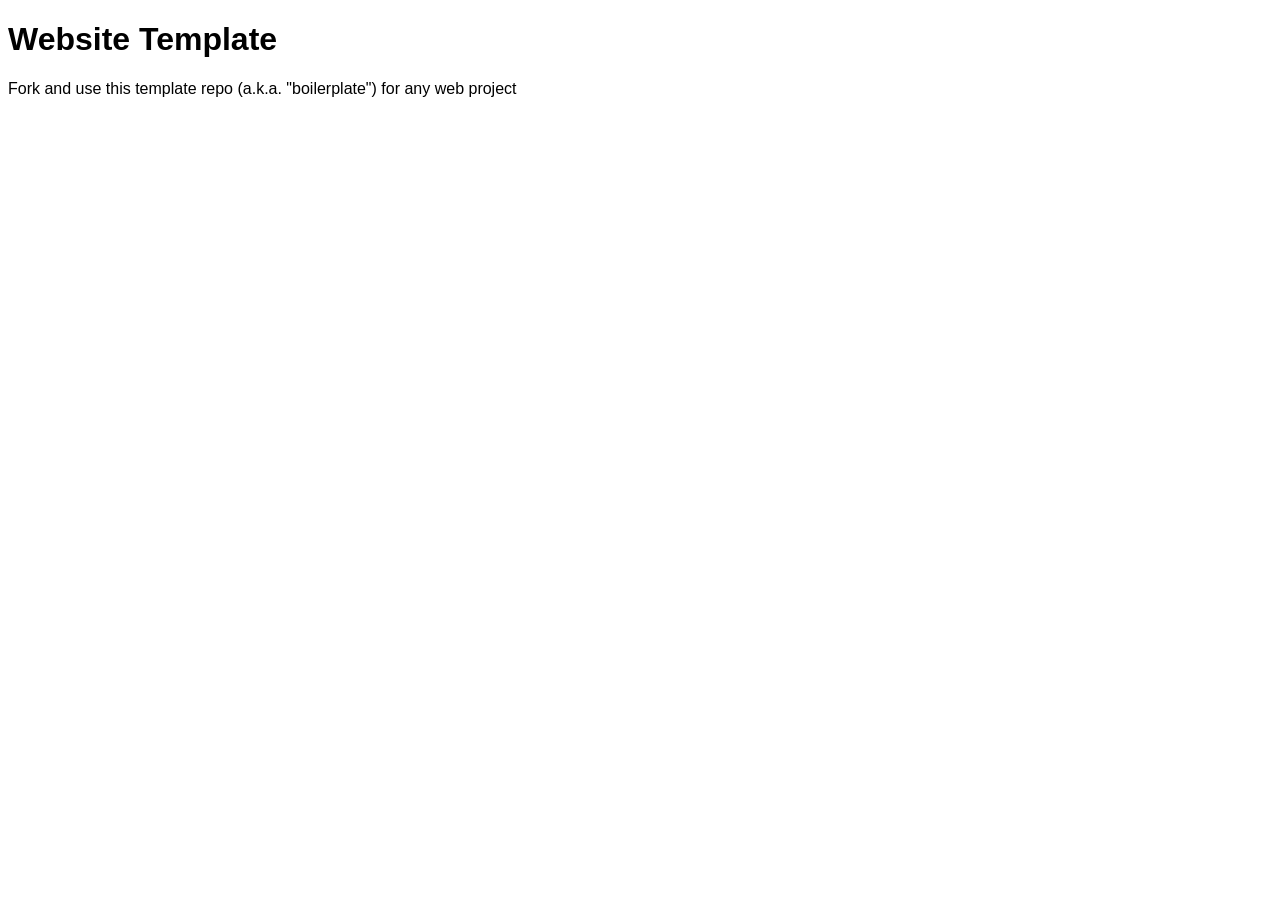
==== index.html @ c58b0a82 "Initial commit" ====
<!doctype html>
<html lang="en">
<head>
	<meta charset="utf-8">
	<title>Website Template</title>
	<link rel="stylesheet" href="./assets/css/styles.css">
</head>
<body>

	<h1>Website Template</h1>
	<p>Fork and use this template repo (a.k.a. "boilerplate") for any web project</p>
	<img src="assets/img/cat.jpg" alt="">

	<script src="./assets/js/main.js"></script>
</body>
</html>
---- assets/css/styles.css ----
/* styles.css */

* {
	font-family: Arial;
}
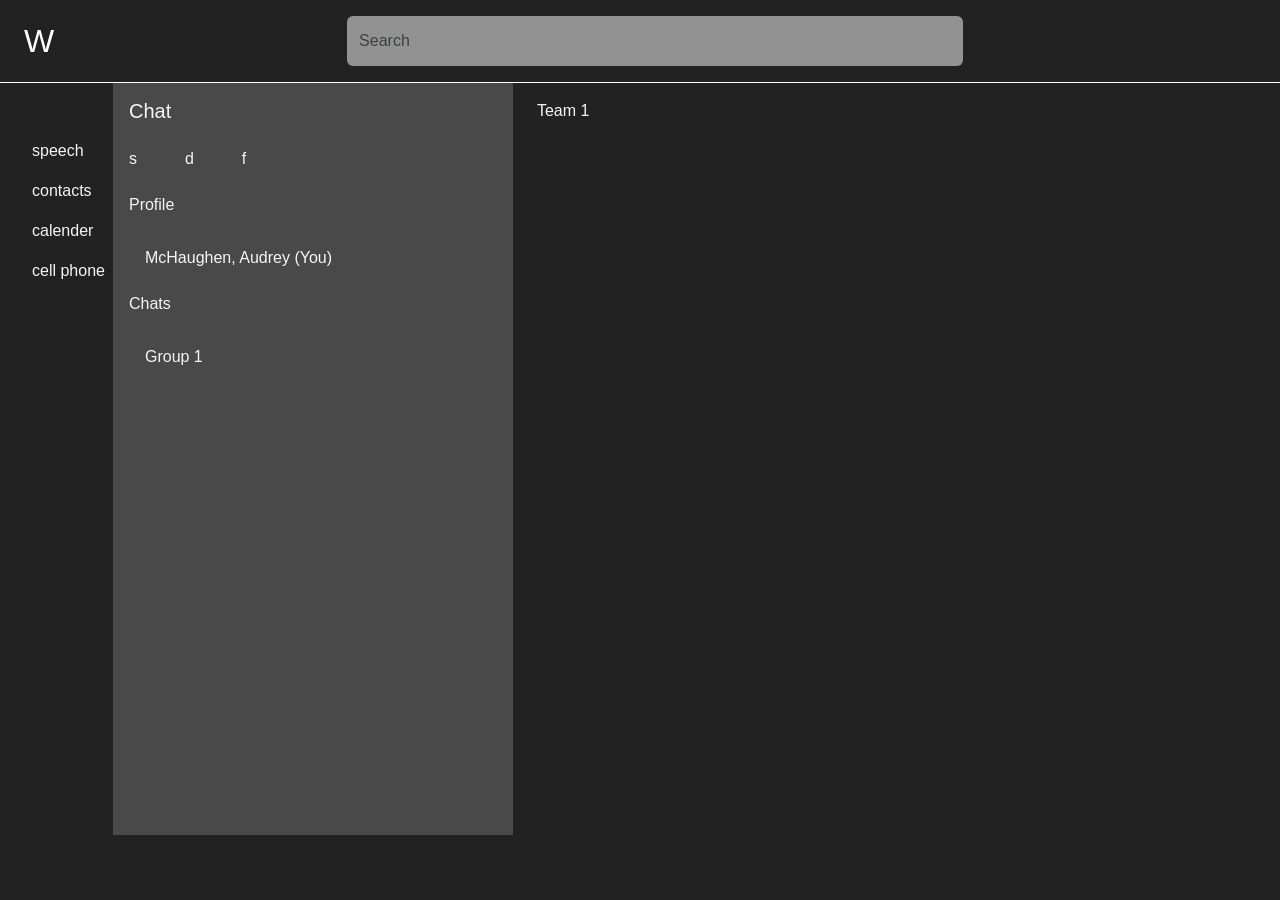
==== commit df5d439c: "I created the main layout" ====
--- a/index.html
+++ b/index.html
@@ -1,16 +1,95 @@
 <!doctype html>
 <html lang="en">
+
 <head>
 	<meta charset="utf-8">
-	<title>Website Template</title>
+	<title>Group Project Simulator</title>
+	<link href="https://cdn.jsdelivr.net/npm/bootstrap@5.3.8/dist/css/bootstrap.min.css" rel="stylesheet"
+		integrity="sha384-sRIl4kxILFvY47J16cr9ZwB07vP4J8+LH7qKQnuqkuIAvNWLzeN8tE5YBujZqJLB" crossorigin="anonymous">
 	<link rel="stylesheet" href="./assets/css/styles.css">
 </head>
+
+
 <body>
+	<!-- <input class="form-control" type="text" value="Readonly input here..." aria-label="readonly input example" readonly> -->
+	<div class="top-of-page d-flex align-items-center px-4 py-3">
+		<div class="logo">W</div>
+		<input class="form-control search-bar mx-auto w-50" placeholder="Search">
+	</div>
 
-	<h1>Website Template</h1>
-	<p>Fork and use this template repo (a.k.a. "boilerplate") for any web project</p>
-	<img src="assets/img/cat.jpg" alt="">
+	<!-- Thin top border line white -->
+	<div class="border-top border-white opactiy-50"></div>
+
+	<div class="d-flex page">
+
+		<!-- Side-bar logos -->
+
+		<div class=" side-bar d-flex flex-column mb-3 ms-4 mt-5">
+			<div class="speech-bubble p-2">speech</div>
+			<div class="people p-2">contacts</div>
+			<div class="calender p-2">calender</div>
+			<div class="cell-phone p-2">cell phone</div>
+		</div>
+
+		<!-- Message Bar -->
+
+		<div class="message-bar p-3">
+			<h5>Chat</h5>
+
+			<div class="d-flex gap-5 my-4">
+				<div class="top-options">s</div>
+				<div class="top-options">d</div>
+				<div class="top-options">f</div>
+			</div>
+
+			<div class="d-flex gap-5 my-4">
+				<h6>Profile</h6>
+			</div>
+
+			<div class="d-flex gap-3 my-2">
+				<div class="flex-shrink-0">
+					<!-- <img src="assets/img/testimg.jpg" alt="profile picture of Audrey"> -->
+				</div>
+				<div class="profile-text">McHaughen, Audrey (You)</div>
+			</div>
+
+			<div class="d-flex gap-5 my-4">
+				<h6>Chats</h6>
+			</div>
+
+			<div class="d-flex gap-3 my-2">
+				<div class="flex-shrink-0">
+					<!-- <img src="assets/img/testimg.jpg" alt="profile icom of team-1"> -->
+				</div>
+				<div class="group-1">Group 1</div>
+			</div>
+
+		</div>
+
+		<!-- Main Chat Area -->
+		<div class="d-flex page">
+
+			<!-- Team 1 on main page -->
+			<div class="d-flex gap-2 mx-3 my-3">
+				<div class="flex-shrink-0">
+					<!-- <img src="assets/img/..." alt="picture of team profile"> -->
+				</div>
+
+				<div class="team-1-main-chat">Team 1</div>
+			</div>
+			<!-- Main chat area (scorllable) -->
+<div class="chat-area flex-grow-1 d-flex flex-column">
+	<!-- <div class="messages flex-grow-1 over-flow auto p-4"><img src="assets/img/..." alt="messages from team-members"></div> -->
+</div>
+			<!-- end of div for main chat area -->
+		</div>
+		<!-- End of page </div> -->
+	</div>
 
 	<script src="./assets/js/main.js"></script>
+	<script src="https://cdn.jsdelivr.net/npm/bootstrap@5.3.8/dist/js/bootstrap.bundle.min.js"
+		integrity="sha384-FKyoEForCGlyvwx9Hj09JcYn3nv7wiPVlz7YYwJrWVcXK/BmnVDxM+D2scQbITxI"
+		crossorigin="anonymous"></script>
 </body>
+
 </html>
--- a/assets/css/styles.css
+++ b/assets/css/styles.css
@@ -2,4 +2,68 @@
 
 * {
 	font-family: Arial;
-}+}
+
+body {
+	background-color: rgb(34, 34, 34);
+	color: whitesmoke;
+}
+
+.logo {
+	font-family: Arial;
+	font-size: 2rem;
+	color: white;
+}
+
+.search-bar {
+	max-width: 700px;
+	height: 50px;
+	background-color: rgb(146, 146, 146);
+	border: 1px;
+	border-color: white;
+	color: white;
+}
+
+.message-bar {
+	width: 400px;
+	height: 752px;
+	background-color: rgb(73, 73, 73);
+}
+
+/* styles.css */
+/* 
+* {
+	font-family: Arial;
+}
+html{
+	width: 100%;
+	height: 100%;
+}
+
+body{
+	margin: 1rem;
+	background-color:black;
+	color: rgb(255, 255, 255);
+	font-size: 5rem;
+	overflow: hidden;
+	background: url("../img/flames.gif");
+	background-repeat: no-repeat;
+	background-position: center;
+	background-size: cover;
+}
+
+.grid-container {
+	display:grid;
+	grid-template-columns: repeat(auto-fit, minmax(320px, 1fr));
+	margin: 10% 4rem 0 4rem;
+}
+
+.last {
+	padding-bottom: 2rem;
+	border-bottom: 2px solid rgb(220, 200, 180);
+}
+
+div {
+	transition-property: transform;
+	transition-duration: 3s;
+} */
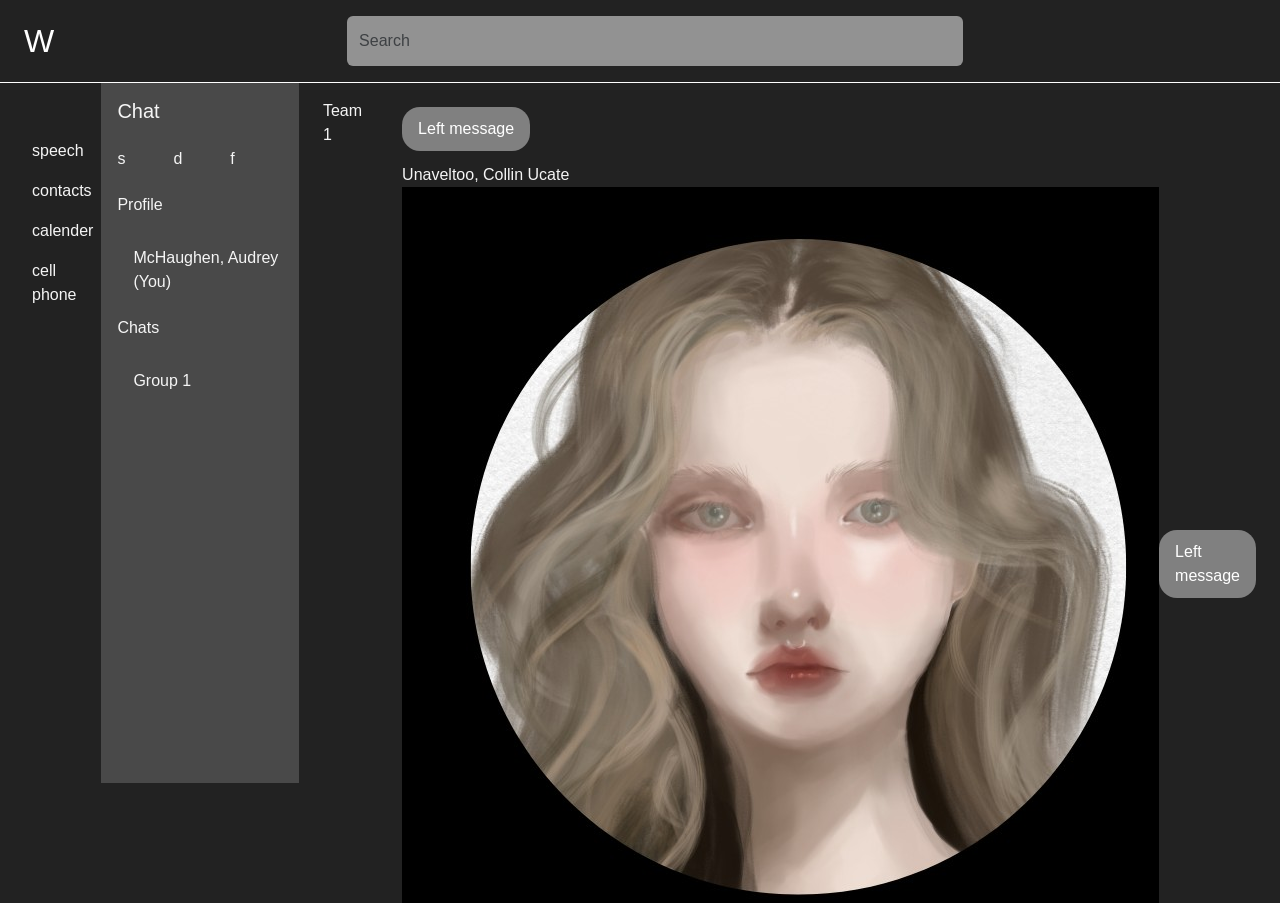
==== commit 1f68bb4f: "Added profile picture" ====
--- a/index.html
+++ b/index.html
@@ -77,10 +77,40 @@
 
 				<div class="team-1-main-chat">Team 1</div>
 			</div>
+
 			<!-- Main chat area (scorllable) -->
-<div class="chat-area flex-grow-1 d-flex flex-column">
-	<!-- <div class="messages flex-grow-1 over-flow auto p-4"><img src="assets/img/..." alt="messages from team-members"></div> -->
-</div>
+			<div class="chat-area flex-grow-1 d-flex flex-column">
+				<div class="messages flex-grow-1 overflow-auto p-4">
+					
+					<div class="message-row left">
+						<div class="message-bubble">Left message</div>
+					</div>
+
+						<div class="Collin-name"> Unaveltoo, Collin Ucate</div>
+						<div class="d-flex align-items-center">
+							<div class="flex-shrink-0">
+								<img src="assets/img/testimg.jpg" alt="profile icom of Collin">
+							</div>
+						<div class="message-bubble">Left message</div>
+					</div>
+
+					<div class="message-row right">
+						<div class="message-bubble">Right message</div>
+					</div>
+					<div class="message-row left">
+						<div class="message-bubble">Left message</div>
+					</div>
+
+					<div class="message-row right">
+						<div class="message-bubble">Right message</div>
+					</div>
+
+
+
+				</div>
+			</div>
+
+
 			<!-- end of div for main chat area -->
 		</div>
 		<!-- End of page </div> -->
--- a/assets/css/styles.css
+++ b/assets/css/styles.css
@@ -26,9 +26,72 @@
 
 .message-bar {
 	width: 400px;
-	height: 752px;
+	height: 700px;
 	background-color: rgb(73, 73, 73);
 }
+
+.message-row {
+	display: flex;
+	margin-bottom: 12px;
+}
+
+.message-row.left{
+	justify-content: flex-start;
+}
+
+.message-row.right{
+	justify-content: flex-end;
+}
+
+.message-bubble{
+	display:inline-block;
+	background-color: gray;
+	color: white;
+	padding: 10px 16px;
+	border-radius: 18px;
+	max-width: 60%;
+	word-wrap: break-word;
+}
+
+.testimg.jpg {
+	width: 1px;
+	height:auto;
+}
+
+/* Solution to text problem */
+.page {
+  height: calc(100vh - 80px);
+  width: 100%;
+}
+
+.chat-section {
+  min-width: 0;
+  background-color: rgb(54, 54, 54);
+}
+
+.chat-area {
+  min-height: 0;
+}
+
+.messages {
+  min-height: 0;
+  overflow-y: auto;
+}
+
+.message-row {
+  display: flex;
+  width: 100%;
+  margin-bottom: 12px;
+}
+
+.message-row.left {
+  justify-content: flex-start;
+}
+
+.message-row.right {
+  justify-content: flex-end;
+}
+
 
 /* styles.css */
 /* 
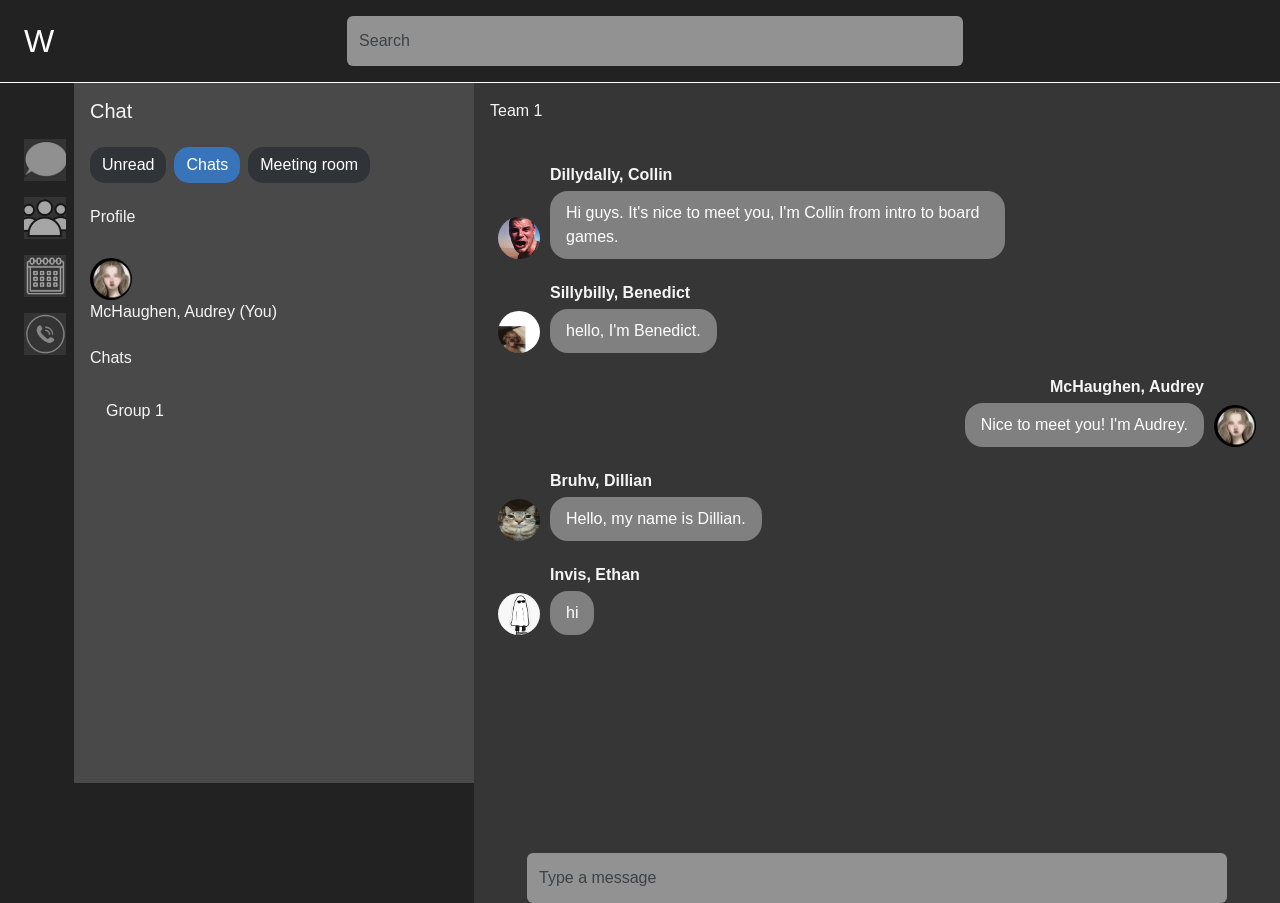
==== commit acd308e8: "Fix the main chat" ====
--- a/index.html
+++ b/index.html
@@ -22,13 +22,27 @@
 
 	<div class="d-flex page">
 
-		<!-- Side-bar logos -->
+		<!-- Side-bar logos  (please replace icons and center)-->
 
-		<div class=" side-bar d-flex flex-column mb-3 ms-4 mt-5">
-			<div class="speech-bubble p-2">speech</div>
-			<div class="people p-2">contacts</div>
-			<div class="calender p-2">calender</div>
-			<div class="cell-phone p-2">cell phone</div>
+		<div class="side-bar d-flex flex-column mb-3 ms-3 mt-5">
+
+			<div class="speech-bubble p-2">
+				<img src="assets/img/speechbub.jpg" class="left-icons" alt="speech-bubble icon">
+			</div>
+
+			<div class="people p-2">
+				<img src="assets/img/contacticon.jpg" class="left-icons" alt="contact icon">
+			</div>
+
+			<div class="calender p-2">
+				<img src="assets/img/calendericon.jpg" class="left-icons" alt="calender icon">
+			</div>
+
+			<div class="cell-phone p-2">
+				<img src="assets/img/cellphoneicon.jpg" class="left-icons" alt="cell-phone icon">
+			</div>
+
+
 		</div>
 
 		<!-- Message Bar -->
@@ -36,10 +50,10 @@
 		<div class="message-bar p-3">
 			<h5>Chat</h5>
 
-			<div class="d-flex gap-5 my-4">
-				<div class="top-options">s</div>
-				<div class="top-options">d</div>
-				<div class="top-options">f</div>
+			<div class="d-flex gap-2 my-4">
+				<div class="top-options">Unread</div>
+				<div class="top-options-blue">Chats</div>
+				<div class="top-options">Meeting room</div>
 			</div>
 
 			<div class="d-flex gap-5 my-4">
@@ -47,10 +61,12 @@
 			</div>
 
 			<div class="d-flex gap-3 my-2">
-				<div class="flex-shrink-0">
-					<!-- <img src="assets/img/testimg.jpg" alt="profile picture of Audrey"> -->
+				<div class="profile-icon-left">
+					<img src="assets/img/testimg.jpg" class="profile-pic" alt="profile picture of Audrey">
+					<div class="Audrey-name">
+						<div class="profile-text">McHaughen, Audrey (You)</div>
+					</div>
 				</div>
-				<div class="profile-text">McHaughen, Audrey (You)</div>
 			</div>
 
 			<div class="d-flex gap-5 my-4">
@@ -67,48 +83,63 @@
 		</div>
 
 		<!-- Main Chat Area -->
-		<div class="d-flex page">
+		<div class="chat-section flex-grow-1 d-flex flex-column">
 
 			<!-- Team 1 on main page -->
 			<div class="d-flex gap-2 mx-3 my-3">
-				<div class="flex-shrink-0">
-					<!-- <img src="assets/img/..." alt="picture of team profile"> -->
-				</div>
-
 				<div class="team-1-main-chat">Team 1</div>
 			</div>
 
 			<!-- Main chat area (scorllable) -->
 			<div class="chat-area flex-grow-1 d-flex flex-column">
 				<div class="messages flex-grow-1 overflow-auto p-4">
-					
+
 					<div class="message-row left">
-						<div class="message-bubble">Left message</div>
+						<img src="assets/img/pfp1.jpg" class="profile-pic" alt="profile icon of Collin">
+						<div class="message-content">
+							<div class="message-name">Dillydally, Collin</div>
+							<div class="message-bubble">Hi guys. It's nice to meet you, I'm Collin from intro to board games.</div>
+						</div>
 					</div>
 
-						<div class="Collin-name"> Unaveltoo, Collin Ucate</div>
-						<div class="d-flex align-items-center">
-							<div class="flex-shrink-0">
-								<img src="assets/img/testimg.jpg" alt="profile icom of Collin">
-							</div>
-						<div class="message-bubble">Left message</div>
+					<div class="message-row left">
+						<img src="assets/img/pfp2.jpg" class="profile-pic" alt="profile icon of Benedict">
+						<div class="message-content">
+							<div class="message-name">Sillybilly, Benedict</div>
+							<div class="message-bubble">hello, I'm Benedict.</div>
+						</div>
 					</div>
 
 					<div class="message-row right">
-						<div class="message-bubble">Right message</div>
-					</div>
-					<div class="message-row left">
-						<div class="message-bubble">Left message</div>
+						<div class="message content">
+							<div class="message-name text-end">McHaughen, Audrey</div>
+							<div class="message-bubble">Nice to meet you! I'm Audrey.</div>
+						</div>
+						<img src="assets/img/testimg.jpg" class="profile-pic" alt="profile icon of Audrey">
 					</div>
 
-					<div class="message-row right">
-						<div class="message-bubble">Right message</div>
+					<div class="message-row left">
+						<img src="assets/img/pfp3.jpg" class="profile-pic" alt="profile icon of Dillian">
+						<div class="message-content">
+							<div class="message-name">Bruhv, Dillian</div>
+							<div class="message-bubble">Hello, my name is Dillian.</div>
+						</div>
 					</div>
 
+					<div class="message-row left">
+						<img src="assets/img/pfp4.jpg" class="profile-pic" alt="profile icon of Ethan">
+						<div class="message-content">
+							<div class="message-name">Invis, Ethan</div>
+							<div class="message-bubble">hi</div>
+						</div>
+					</div>
 
-
+					
 				</div>
 			</div>
+
+			<!-- Don't touch this -->
+<input class="form-control search-bar mx-auto w-70" class="type-message" placeholder="Type a message">
 
 
 			<!-- end of div for main chat area -->
--- a/assets/css/styles.css
+++ b/assets/css/styles.css
@@ -53,10 +53,36 @@
 	word-wrap: break-word;
 }
 
-.testimg.jpg {
-	width: 1px;
-	height:auto;
+.top-options-blue{
+	background-color: rgb(55, 116, 185);
+	color: white;
+	padding: 6px 12px;
+	border-radius: 15px;
+	width: fit-content;
+	max-width: 100%;
+	word-wrap: break-word;
 }
+
+.top-options{
+	background-color: rgb(48, 51, 55);
+	color: white;
+	padding: 6px 12px;
+	border-radius: 15px;
+	width: fit-content;
+	max-width: 100%;
+	word-wrap: break-word;
+}
+
+.left-icons{
+	width: 42px;
+height: 42px;
+object-fit: cover;
+flex-shrink: 0;
+}
+
+
+/* Chat options area */
+
 
 /* Solution to text problem */
 .page {
@@ -80,8 +106,10 @@
 
 .message-row {
   display: flex;
+  align-items: flex-end;
+  gap: 10px;
   width: 100%;
-  margin-bottom: 12px;
+  margin-bottom: 22px;
 }
 
 .message-row.left {
@@ -92,41 +120,41 @@
   justify-content: flex-end;
 }
 
-
-/* styles.css */
-/* 
-* {
-	font-family: Arial;
-}
-html{
-	width: 100%;
-	height: 100%;
+.profile-pic {
+width: 42px;
+height: 42px;
+border-radius: 50%;
+object-fit: cover;
+flex-shrink: 0;
 }
 
-body{
-	margin: 1rem;
-	background-color:black;
-	color: rgb(255, 255, 255);
-	font-size: 5rem;
-	overflow: hidden;
-	background: url("../img/flames.gif");
-	background-repeat: no-repeat;
-	background-position: center;
-	background-size: cover;
+.message-content{
+	display: flex;
+	flex-direction: column;
+	max-width: 60%;
 }
 
-.grid-container {
-	display:grid;
-	grid-template-columns: repeat(auto-fit, minmax(320px, 1fr));
-	margin: 10% 4rem 0 4rem;
+.message-name{
+	font-size: 0.85 rem;
+	font-weight: bold;
+	margin-bottom: 4px;
 }
 
-.last {
-	padding-bottom: 2rem;
-	border-bottom: 2px solid rgb(220, 200, 180);
+.message-bubble {
+	background-color: gray;
+	color: white;
+	padding: 10px 16px;
+	border-radius: 18px;
+	width: fit-content;
+	max-width: 100%;
+	word-wrap: break-word;
 }
 
-div {
-	transition-property: transform;
-	transition-duration: 3s;
+
+/* Text-bar */
+
+/* .type-message {
+  position: fixed;
+  width: 100%;
+  height: 40px;
 } */
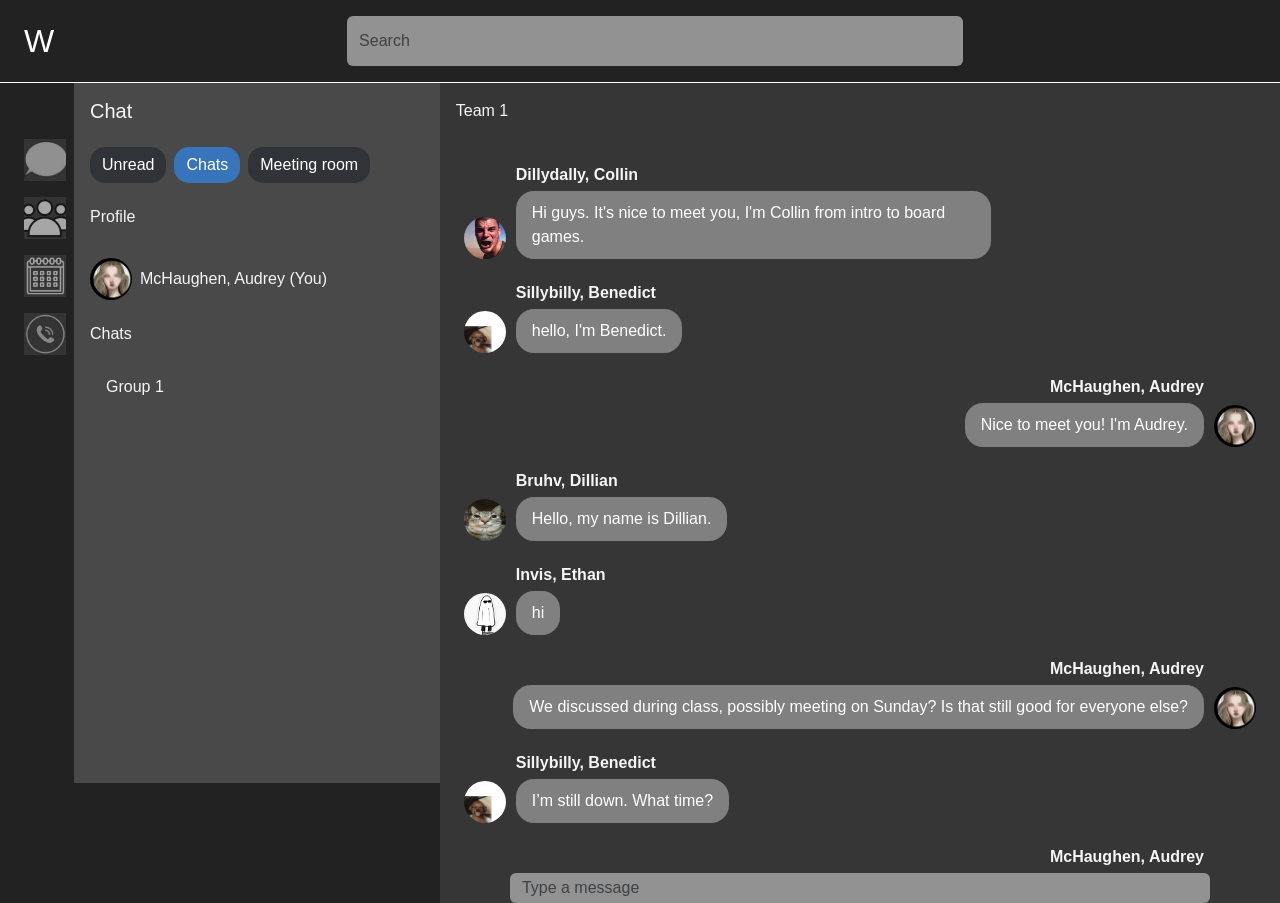
==== commit b43f5b28: "Just committing" ====
--- a/index.html
+++ b/index.html
@@ -24,7 +24,7 @@
 
 		<!-- Side-bar logos  (please replace icons and center)-->
 
-		<div class="side-bar d-flex flex-column mb-3 ms-3 mt-5">
+		<div class="side-bar d-flex flex-column  mb-3 ms-3 mt-5">
 
 			<div class="speech-bubble p-2">
 				<img src="assets/img/speechbub.jpg" class="left-icons" alt="speech-bubble icon">
@@ -60,8 +60,9 @@
 				<h6>Profile</h6>
 			</div>
 
+			<!-- Always in wrapper add directions -->
 			<div class="d-flex gap-3 my-2">
-				<div class="profile-icon-left">
+				<div class="profile-icon-left d-flex align-items-center gap-2">
 					<img src="assets/img/testimg.jpg" class="profile-pic" alt="profile picture of Audrey">
 					<div class="Audrey-name">
 						<div class="profile-text">McHaughen, Audrey (You)</div>
@@ -98,7 +99,8 @@
 						<img src="assets/img/pfp1.jpg" class="profile-pic" alt="profile icon of Collin">
 						<div class="message-content">
 							<div class="message-name">Dillydally, Collin</div>
-							<div class="message-bubble">Hi guys. It's nice to meet you, I'm Collin from intro to board games.</div>
+							<div class="message-bubble">Hi guys. It's nice to meet you, I'm Collin from intro to board
+								games.</div>
 						</div>
 					</div>
 
@@ -134,19 +136,342 @@
 						</div>
 					</div>
 
+					<div class="message-row right">
+						<div class="message content">
+							<div class="message-name text-end">McHaughen, Audrey</div>
+							<div class="message-bubble">We discussed during class, possibly meeting on Sunday? Is that
+								still good for everyone else?</div>
+						</div>
+						<img src="assets/img/testimg.jpg" class="profile-pic" alt="profile icon of Audrey">
+					</div>
+
+					<div class="message-row left">
+						<img src="assets/img/pfp2.jpg" class="profile-pic" alt="profile icon of Benedict">
+						<div class="message-content">
+							<div class="message-name">Sillybilly, Benedict</div>
+							<div class="message-bubble">I’m still down. What time?</div>
+						</div>
+					</div>
+
+					<div class="message-row right">
+						<div class="message content">
+							<div class="message-name text-end">McHaughen, Audrey</div>
+							<div class="message-bubble">@Collin, @Dillian, @Ethan Are y’all still okay with that?</div>
+						</div>
+						<img src="assets/img/testimg.jpg" class="profile-pic" alt="profile icon of Audrey">
+					</div>
+
+					<div class="message-row left">
+						<img src="assets/img/pfp1.jpg" class="profile-pic" alt="profile icon of Collin">
+						<div class="message-content">
+							<div class="message-name">Dillydally, Collin</div>
+							<div class="message-bubble">Where r we meeting?</div>
+						</div>
+					</div>
+
+					<div class="message-row right">
+						<div class="message content">
+							<div class="message-name text-end">McHaughen, Audrey</div>
+							<div class="message-bubble">Here, on Waahcrosoft Weebs. Does 3:00 pm work for y’all?</div>
+						</div>
+						<img src="assets/img/testimg.jpg" class="profile-pic" alt="profile icon of Audrey">
+					</div>
+
+					<div class="message-row left">
+						<img src="assets/img/pfp2.jpg" class="profile-pic" alt="profile icon of Benedict">
+						<div class="message-content">
+							<div class="message-name">Sillybilly, Benedict</div>
+							<div class="message-bubble">Yeah that should work.</div>
+						</div>
+					</div>
+
+					<div class="message-row left">
+						<img src="assets/img/pfp1.jpg" class="profile-pic" alt="profile icon of Collin">
+						<div class="message-content">
+							<div class="message-name">Dillydally, Collin</div>
+							<div class="message-bubble">I think so.</div>
+						</div>
+					</div>
+
+					<div class="message-row right">
+						<div class="message content">
+							<div class="message-name text-end">McHaughen, Audrey</div>
+							<div class="message-bubble">@Dillian, @Ethan, are y’all available?</div>
+						</div>
+						<img src="assets/img/testimg.jpg" class="profile-pic" alt="profile icon of Audrey">
+					</div>
+
+					<div class="message-row right">
+						<div class="message content">
+							<div class="message-name text-end">McHaughen, Audrey</div>
+							<div class="message-bubble">I’ll try to reach them by email.</div>
+						</div>
+						<img src="assets/img/testimg.jpg" class="profile-pic" alt="profile icon of Audrey">
+					</div>
+
+					<div class="message-row left">
+						<img src="assets/img/pfp2.jpg" class="profile-pic" alt="profile icon of Benedict">
+						<div class="message-content">
+							<div class="message-name">Sillybilly, Benedict</div>
+							<div class="message-bubble">Kk</div>
+						</div>
+					</div>
+
+					<div class="day-2 d-flex justify-content-center">Day 2</div>
+
+					<div class="message-row right">
+						<div class="message content">
+							<div class="message-name text-end">McHaughen, Audrey</div>
+							<div class="message-bubble">No response, I guess we’ll have to get the call started.</div>
+						</div>
+						<img src="assets/img/testimg.jpg" class="profile-pic" alt="profile icon of Audrey">
+					</div>
+
+					<div class="message-row right">
+						<div class="message content">
+							<div class="message-name text-end">McHaughen, Audrey</div>
+							<div class="message-bubble">@Dillian, @Ethan, join us when you can 😀</div>
+						</div>
+						<img src="assets/img/testimg.jpg" class="profile-pic" alt="profile icon of Audrey">
+					</div>
+
+					<div class="message-row left">
+						<img src="assets/img/pfp2.jpg" class="profile-pic" alt="profile icon of Benedict">
+						<div class="message-content">
+							<div class="message-name">Sillybilly, Benedict</div>
+							<div class="message-bubble">Ok im joining the call now</div>
+						</div>
+					</div>
+
+					<div class="message-row left">
+						<img src="assets/img/pfp1.jpg" class="profile-pic" alt="profile icon of Collin">
+						<div class="message-content">
+							<div class="message-name">Dillydally, Collin</div>
+							<div class="message-bubble">Same</div>
+						</div>
+					</div>
+					<div class="day-2 d-flex justify-content-center">Call ended</div>
+
+					<div class="message-row right">
+						<div class="message content">
+							<div class="message-name text-end">McHaughen, Audrey</div>
+							<div class="message-bubble">Okay, @Ethan, @Dillian, we’ve just got off the phone. 
+								Benedict will be writing <br> our creative concept as the director, Collin will be making the art as <br>art director, and I’ll be making the budget as producer. 
+								This leaves <br> you guys with the roles of project manager and creative visionary. Contact us<br> when you can; this is due at the beginning of class on Thursday.  <br>Contact us when you can. 🙂</div>
+						</div>
+						<img src="assets/img/testimg.jpg" class="profile-pic" alt="profile icon of Audrey">
+					</div>
+
+					<div class="message-row right">
+						<div class="message content">
+							<div class="message-name text-end">McHaughen, Audrey</div>
+							<div class="message-bubble">@Benedict let me know if you need help with the writing. I'm going to get started with the budget list.</div>
+						</div>
+						<img src="assets/img/testimg.jpg" class="profile-pic" alt="profile icon of Audrey">
+					</div>
+
+					<div class="message-row right">
+						<div class="message content">
+							<div class="message-name text-end">McHaughen, Audrey</div>
+							<div class="message-bubble">@Collin after you get done with the game cards, put them in the chat so that we can make the picture examples.</div>
+						</div>
+						<img src="assets/img/testimg.jpg" class="profile-pic" alt="profile icon of Audrey">
+					</div>
+
+					<div class="message-row left">
+						<img src="assets/img/pfp2.jpg" class="profile-pic" alt="profile icon of Benedict">
+						<div class="message-content">
+							<div class="message-name">Sillybilly, Benedict</div>
+							<div class="message-bubble">I write a lot of fanfictions so im used to writing a lot I should have it done in two days.</div>
+						</div>
+					</div>
+
+					<div class="day-2 d-flex justify-content-center sound-trigger">Day 3</div>
+
+					<div class="message-row left">
+						<img src="assets/img/pfp3.jpg" class="profile-pic" alt="profile icon of Dillian">
+						<div class="message-content">
+							<div class="message-name">Bruhv, Dillian</div>
+							<div class="message-bubble">Is the meeting today?</div>
+						</div>
+					</div>
+
+					<div class="message-row left">
+						<img src="assets/img/pfp2.jpg" class="profile-pic" alt="profile icon of Benedict">
+						<div class="message-content">
+							<div class="message-name">Sillybilly, Benedict</div>
+							<div class="message-bubble">Meeting was yesterday.</div>
+						</div>
+					</div>
+
+					<div class="message-row left">
+						<img src="assets/img/pfp3.jpg" class="profile-pic" alt="profile icon of Dillian">
+						<div class="message-content">
+							<div class="message-name">Bruhv, Dillian</div>
+							<div class="message-bubble">I have cold.</div>
+						</div>
+					</div>
+
+					<div class="message-row left">
+						<img src="assets/img/pfp3.jpg" class="profile-pic" alt="profile icon of Dillian">
+						<div class="message-content">
+							<div class="message-name">Bruhv, Dillian</div>
+							<div class="message-bubble">What needs to be done?</div>
+						</div>
+					</div>
+
+					<div class="message-row left">
+						<img src="assets/img/pfp2.jpg" class="profile-pic" alt="profile icon of Benedict">
+						<div class="message-content">
+							<div class="message-name">Sillybilly, Benedict</div>
+							<div class="message-bubble">I'm working on creative doc rn im really good at writing.</div>
+						</div>
+					</div>
+
+					<div class="message-row left">
+						<img src="assets/img/pfp2.jpg" class="profile-pic" alt="profile icon of Benedict">
+						<div class="message-content">
+							<div class="message-name">Sillybilly, Benedict</div>
+							<div class="message-bubble">@Audrey he need job.</div>
+						</div>
+					</div>
+
+					<div class="message-row right">
+						<div class="message content">
+							<div class="message-name text-end">McHaughen, Audrey</div>
+							<div class="message-bubble">I’m sorry to hear you caught a cold. I hope you feel better soon. <br>We need someone to write the rules sheet and someone to create the <br> project manager task tracker. </div>
+						</div>
+						<img src="assets/img/testimg.jpg" class="profile-pic" alt="profile icon of Audrey">
+					</div>
+
+					<div class="message-row left">
+						<img src="assets/img/pfp3.jpg" class="profile-pic" alt="profile icon of Dillian">
+						<div class="message-content">
+							<div class="message-name">Bruhv, Dillian</div>
+							<div class="message-bubble">Since you guys held the meeting without me, I have no idea what we are doing.</div>
+						</div>
+					</div>
+
+					<div class="message-row right">
+						<div class="message content">
+							<div class="message-name text-end">McHaughen, Audrey</div>
+							<div class="message-bubble">We’re making a board game. I’ve attached the details for the kind of <br> game we are playing. You can either make the task tracker or the <br> rules sheet for the game.</div>
+						</div>
+						<img src="assets/img/testimg.jpg" class="profile-pic" alt="profile icon of Audrey">
+					</div>
+
+					<div class="message-row right">
+						<div class="message content">
+							<div class="message-name text-end">McHaughen, Audrey</div>
+							<div class="message-bubble">https://youtu.be/dQw4w9WgXcQ?si=ZTLrdkFi9oFH8bpP</div>
+						</div>
+						<img src="assets/img/testimg.jpg" class="profile-pic" alt="profile icon of Audrey">
+					</div>
+
+					<div class="message-row left">
+						<img src="assets/img/pfp3.jpg" class="profile-pic" alt="profile icon of Dillian">
+						<div class="message-content">
+							<div class="message-name">Bruhv, Dillian</div>
+							<div class="message-bubble">I understand the game. But I don't know what the tasks are.</div>
+						</div>
+					</div>
+
+					<div class="message-row right">
+						<div class="message content">
+							<div class="message-name text-end">McHaughen, Audrey</div>
+							<div class="message-bubble">I'm currently in my lecture right now. The task details are listed on eLearning.</div>
+						</div>
+						<img src="assets/img/testimg.jpg" class="profile-pic" alt="profile icon of Audrey">
+					</div>
+
+					<div class="message-row left">
+						<img src="assets/img/pfp3.jpg" class="profile-pic" alt="profile icon of Dillian">
+						<div class="message-content">
+							<div class="message-name">Bruhv, Dillian</div>
+							<div class="message-bubble">Ill just wait for you to be done with ur class.</div>
+						</div>
+					</div>
+
+					<div class="message-row right">
+						<div class="message content">
+							<div class="message-name text-end">McHaughen, Audrey</div>
+							<div class="message-bubble">Have you checked the eLearning requirements?</div>
+						</div>
+						<img src="assets/img/testimg.jpg" class="profile-pic" alt="profile icon of Audrey">
+					</div>
+
+					<div class="message-row left">
+						<img src="assets/img/pfp3.jpg" class="profile-pic" alt="profile icon of Dillian">
+						<div class="message-content">
+							<div class="message-name">Bruhv, Dillian</div>
+							<div class="message-bubble">No</div>
+						</div>
+					</div>
+
+					<div class="message-row right">
+						<div class="message content">
+							<div class="message-name text-end">McHaughen, Audrey</div>
+							<div class="message-bubble">Project manager writes a task sheet, you list our<br>
+							our responsibilities, and backup plans when things go off course.</div>
+						</div>
+						<img src="assets/img/testimg.jpg" class="profile-pic" alt="profile icon of Audrey">
+					</div>
+
+					<div class="message-row right">
+						<div class="message content">
+							<div class="message-name text-end">McHaughen, Audrey</div>
+							<div class="message-bubble">If you take the rule sheet task you are writing the rules out for the game.</div>
+						</div>
+						<img src="assets/img/testimg.jpg" class="profile-pic" alt="profile icon of Audrey">
+					</div>
+
+					<div class="message-row left">
+						<img src="assets/img/pfp3.jpg" class="profile-pic" alt="profile icon of Dillian">
+						<div class="message-content">
+							<div class="message-name">Bruhv, Dillian</div>
+							<div class="message-bubble">Alr, I'll do the task sheet.</div>
+						</div>
+					</div>
+
+
+					<div class="message-row right">
+						<div class="message content">
+							<div class="message-name text-end">McHaughen, Audrey</div>
+							<div class="message-bubble">Okay, thanks. Let me know if you need help. The Professor<br> has listed all the requirements on eLearning.</div>
+						</div>
+						<img src="assets/img/testimg.jpg" class="profile-pic" alt="profile icon of Audrey">
+					</div>
+
 					
+					<div class="message-row right">
+						<div class="message content">
+							<div class="message-name text-end">McHaughen, Audrey</div>
+							<div class="message-bubble" class=".you-must-hate-me"> <img src="assets/img/you-must-hate-me.jpg"> </div>
+						</div>
+						<img src="assets/img/testimg.jpg" class="profile-pic" alt="profile icon of Audrey">
+					</div>
+
+					
+
+
+
+
+
+
+
+					<!--  -->
 				</div>
 			</div>
 
 			<!-- Don't touch this -->
-<input class="form-control search-bar mx-auto w-70" class="type-message" placeholder="Type a message">
+			<input class="form-control search-bar mx-auto w-70" class="type-message" placeholder="Type a message">
 
 
 			<!-- end of div for main chat area -->
 		</div>
 		<!-- End of page </div> -->
 	</div>
-
+<audio id="notificationSound" src="assets/audio/letmeknowsoundaffect.mp3"></audio>
 	<script src="./assets/js/main.js"></script>
 	<script src="https://cdn.jsdelivr.net/npm/bootstrap@5.3.8/dist/js/bootstrap.bundle.min.js"
 		integrity="sha384-FKyoEForCGlyvwx9Hj09JcYn3nv7wiPVlz7YYwJrWVcXK/BmnVDxM+D2scQbITxI"
--- a/assets/css/styles.css
+++ b/assets/css/styles.css
@@ -30,7 +30,7 @@
 	background-color: rgb(73, 73, 73);
 }
 
-.message-row {
+/* .message-row {
 	display: flex;
 	margin-bottom: 12px;
 }
@@ -51,7 +51,7 @@
 	border-radius: 18px;
 	max-width: 60%;
 	word-wrap: break-word;
-}
+} */
 
 .top-options-blue{
 	background-color: rgb(55, 116, 185);
@@ -149,12 +149,3 @@
 	max-width: 100%;
 	word-wrap: break-word;
 }
-
-
-/* Text-bar */
-
-/* .type-message {
-  position: fixed;
-  width: 100%;
-  height: 40px;
-} */
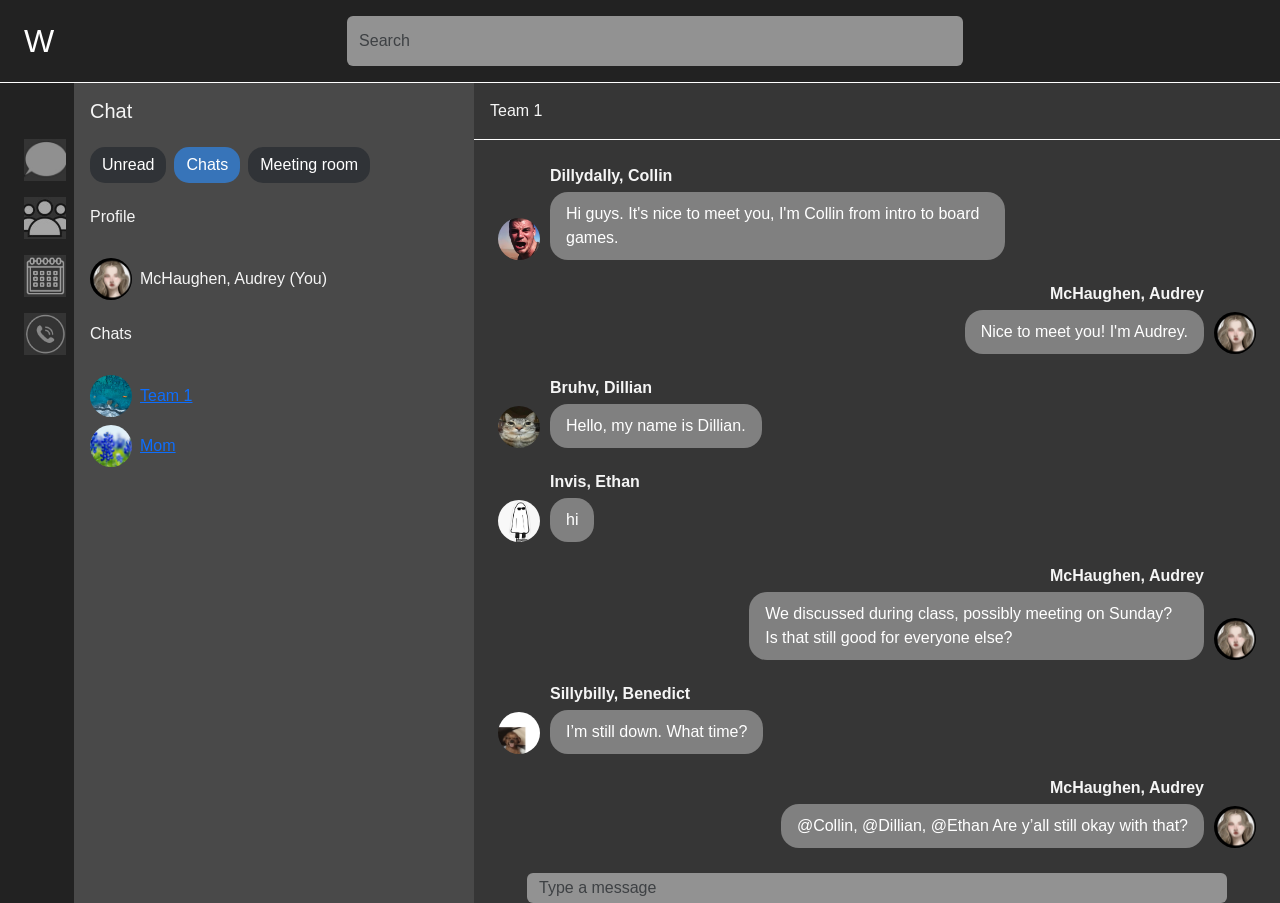
==== commit 49c684e3: "Added Mom storyline" ====
--- a/index.html
+++ b/index.html
@@ -11,6 +11,8 @@
 
 
 <body>
+
+
 	<!-- <input class="form-control" type="text" value="Readonly input here..." aria-label="readonly input example" readonly> -->
 	<div class="top-of-page d-flex align-items-center px-4 py-3">
 		<div class="logo">W</div>
@@ -35,6 +37,7 @@
 			</div>
 
 			<div class="calender p-2">
+				<!-- <a href="calender.html"></a> -->
 				<img src="assets/img/calendericon.jpg" class="left-icons" alt="calender icon">
 			</div>
 
@@ -48,6 +51,7 @@
 		<!-- Message Bar -->
 
 		<div class="message-bar p-3">
+			<div class="border-right border-white opactiy-50"></div>
 			<h5>Chat</h5>
 
 			<div class="d-flex gap-2 my-4">
@@ -75,15 +79,36 @@
 			</div>
 
 			<div class="d-flex gap-3 my-2">
-				<div class="flex-shrink-0">
-					<!-- <img src="assets/img/testimg.jpg" alt="profile icom of team-1"> -->
-				</div>
-				<div class="group-1">Group 1</div>
-			</div>
+  <div class="profile-icon-left d-flex align-items-center gap-2">
+    <img src="assets/img/tea.jpg" class="profile-pic" alt="profile picture of team 1">
+    <div class="side-group">
+      <a href="index.html">Team 1</a>
+    </div>
+  </div>
+</div>
+
+<div class="d-flex gap-3 my-2">
+  <div class="profile-icon-left d-flex align-items-center gap-2">
+    <img src="assets/img/mompfp.png" class="profile-pic" alt="profile picture">
+    <div class="side-group">
+      <a href="ex-chat.html">Mom</a>
+    </div>
+  </div>
+</div>
+
+<!-- <div class="d-flex gap-3 my-2">
+  <div class="profile-icon-left d-flex align-items-center gap-2">
+    <img src="assets/img/mompfp.png" class="profile-pic" alt="profile picture of Mom">
+    <div class="side-group">
+      <a href="mom.html">Mom</a>
+    </div>
+  </div>
+</div> -->
 
 		</div>
 
 		<!-- Main Chat Area -->
+
 		<div class="chat-section flex-grow-1 d-flex flex-column">
 
 			<!-- Team 1 on main page -->
@@ -91,6 +116,8 @@
 				<div class="team-1-main-chat">Team 1</div>
 			</div>
 
+			<div class="border-top border-white opactiy-50"></div>
+
 			<!-- Main chat area (scorllable) -->
 			<div class="chat-area flex-grow-1 d-flex flex-column">
 				<div class="messages flex-grow-1 overflow-auto p-4">
@@ -104,16 +131,9 @@
 						</div>
 					</div>
 
-					<div class="message-row left">
-						<img src="assets/img/pfp2.jpg" class="profile-pic" alt="profile icon of Benedict">
-						<div class="message-content">
-							<div class="message-name">Sillybilly, Benedict</div>
-							<div class="message-bubble">hello, I'm Benedict.</div>
-						</div>
-					</div>
-
-					<div class="message-row right">
-						<div class="message content">
+
+					<div class="message-row right">
+						<div class="message-content">
 							<div class="message-name text-end">McHaughen, Audrey</div>
 							<div class="message-bubble">Nice to meet you! I'm Audrey.</div>
 						</div>
@@ -137,7 +157,7 @@
 					</div>
 
 					<div class="message-row right">
-						<div class="message content">
+						<div class="message-content">
 							<div class="message-name text-end">McHaughen, Audrey</div>
 							<div class="message-bubble">We discussed during class, possibly meeting on Sunday? Is that
 								still good for everyone else?</div>
@@ -154,7 +174,7 @@
 					</div>
 
 					<div class="message-row right">
-						<div class="message content">
+						<div class="message-content">
 							<div class="message-name text-end">McHaughen, Audrey</div>
 							<div class="message-bubble">@Collin, @Dillian, @Ethan Are y’all still okay with that?</div>
 						</div>
@@ -170,7 +190,7 @@
 					</div>
 
 					<div class="message-row right">
-						<div class="message content">
+						<div class="message-content">
 							<div class="message-name text-end">McHaughen, Audrey</div>
 							<div class="message-bubble">Here, on Waahcrosoft Weebs. Does 3:00 pm work for y’all?</div>
 						</div>
@@ -194,7 +214,7 @@
 					</div>
 
 					<div class="message-row right">
-						<div class="message content">
+						<div class="message-content">
 							<div class="message-name text-end">McHaughen, Audrey</div>
 							<div class="message-bubble">@Dillian, @Ethan, are y’all available?</div>
 						</div>
@@ -202,7 +222,7 @@
 					</div>
 
 					<div class="message-row right">
-						<div class="message content">
+						<div class="message-content">
 							<div class="message-name text-end">McHaughen, Audrey</div>
 							<div class="message-bubble">I’ll try to reach them by email.</div>
 						</div>
@@ -220,7 +240,7 @@
 					<div class="day-2 d-flex justify-content-center">Day 2</div>
 
 					<div class="message-row right">
-						<div class="message content">
+						<div class="message-content">
 							<div class="message-name text-end">McHaughen, Audrey</div>
 							<div class="message-bubble">No response, I guess we’ll have to get the call started.</div>
 						</div>
@@ -228,7 +248,7 @@
 					</div>
 
 					<div class="message-row right">
-						<div class="message content">
+						<div class="message-content">
 							<div class="message-name text-end">McHaughen, Audrey</div>
 							<div class="message-bubble">@Dillian, @Ethan, join us when you can 😀</div>
 						</div>
@@ -253,36 +273,42 @@
 					<div class="day-2 d-flex justify-content-center">Call ended</div>
 
 					<div class="message-row right">
-						<div class="message content">
-							<div class="message-name text-end">McHaughen, Audrey</div>
-							<div class="message-bubble">Okay, @Ethan, @Dillian, we’ve just got off the phone. 
-								Benedict will be writing <br> our creative concept as the director, Collin will be making the art as <br>art director, and I’ll be making the budget as producer. 
-								This leaves <br> you guys with the roles of project manager and creative visionary. Contact us<br> when you can; this is due at the beginning of class on Thursday.  <br>Contact us when you can. 🙂</div>
-						</div>
-						<img src="assets/img/testimg.jpg" class="profile-pic" alt="profile icon of Audrey">
-					</div>
-
-					<div class="message-row right">
-						<div class="message content">
-							<div class="message-name text-end">McHaughen, Audrey</div>
-							<div class="message-bubble">@Benedict let me know if you need help with the writing. I'm going to get started with the budget list.</div>
-						</div>
-						<img src="assets/img/testimg.jpg" class="profile-pic" alt="profile icon of Audrey">
-					</div>
-
-					<div class="message-row right">
-						<div class="message content">
-							<div class="message-name text-end">McHaughen, Audrey</div>
-							<div class="message-bubble">@Collin after you get done with the game cards, put them in the chat so that we can make the picture examples.</div>
-						</div>
-						<img src="assets/img/testimg.jpg" class="profile-pic" alt="profile icon of Audrey">
-					</div>
-
-					<div class="message-row left">
-						<img src="assets/img/pfp2.jpg" class="profile-pic" alt="profile icon of Benedict">
-						<div class="message-content">
-							<div class="message-name">Sillybilly, Benedict</div>
-							<div class="message-bubble">I write a lot of fanfictions so im used to writing a lot I should have it done in two days.</div>
+						<div class="message-content">
+							<div class="message-name text-end">McHaughen, Audrey</div>
+							<div class="message-bubble">Okay, @Ethan, @Dillian, we’ve just got off the phone.
+								Benedict will be writing <br> our creative concept as the director, Collin will be
+								making the art as <br>art director, and I’ll be making the budget as producer.
+								This leaves <br> you guys with the roles of project manager and creative visionary.
+								Contact us<br> when you can; this is due at the beginning of class on Thursday.
+								<br>Contact us when you can. 🙂</div>
+						</div>
+						<img src="assets/img/testimg.jpg" class="profile-pic" alt="profile icon of Audrey">
+					</div>
+
+					<div class="message-row right">
+						<div class="message-content">
+							<div class="message-name text-end">McHaughen, Audrey</div>
+							<div class="message-bubble">@Benedict let me know if you need help with the writing. I'm
+								going to get started with the budget list.</div>
+						</div>
+						<img src="assets/img/testimg.jpg" class="profile-pic" alt="profile icon of Audrey">
+					</div>
+
+					<div class="message-row right">
+						<div class="message-content">
+							<div class="message-name text-end">McHaughen, Audrey</div>
+							<div class="message-bubble">@Collin after you get done with the game cards, put them in the
+								chat so that we can make the picture examples.</div>
+						</div>
+						<img src="assets/img/testimg.jpg" class="profile-pic" alt="profile icon of Audrey">
+					</div>
+
+					<div class="message-row left">
+						<img src="assets/img/pfp2.jpg" class="profile-pic" alt="profile icon of Benedict">
+						<div class="message-content">
+							<div class="message-name">Sillybilly, Benedict</div>
+							<div class="message-bubble">I write a lot of fanfictions so im used to writing a lot I
+								should have it done in two days.</div>
 						</div>
 					</div>
 
@@ -337,31 +363,36 @@
 					</div>
 
 					<div class="message-row right">
-						<div class="message content">
-							<div class="message-name text-end">McHaughen, Audrey</div>
-							<div class="message-bubble">I’m sorry to hear you caught a cold. I hope you feel better soon. <br>We need someone to write the rules sheet and someone to create the <br> project manager task tracker. </div>
-						</div>
-						<img src="assets/img/testimg.jpg" class="profile-pic" alt="profile icon of Audrey">
-					</div>
-
-					<div class="message-row left">
-						<img src="assets/img/pfp3.jpg" class="profile-pic" alt="profile icon of Dillian">
-						<div class="message-content">
-							<div class="message-name">Bruhv, Dillian</div>
-							<div class="message-bubble">Since you guys held the meeting without me, I have no idea what we are doing.</div>
-						</div>
-					</div>
-
-					<div class="message-row right">
-						<div class="message content">
-							<div class="message-name text-end">McHaughen, Audrey</div>
-							<div class="message-bubble">We’re making a board game. I’ve attached the details for the kind of <br> game we are playing. You can either make the task tracker or the <br> rules sheet for the game.</div>
-						</div>
-						<img src="assets/img/testimg.jpg" class="profile-pic" alt="profile icon of Audrey">
-					</div>
-
-					<div class="message-row right">
-						<div class="message content">
+						<div class="message-content">
+							<div class="message-name text-end">McHaughen, Audrey</div>
+							<div class="message-bubble">I’m sorry to hear you caught a cold. I hope you feel better
+								soon. <br>We need someone to write the rules sheet and someone to create the <br>
+								project manager task tracker. </div>
+						</div>
+						<img src="assets/img/testimg.jpg" class="profile-pic" alt="profile icon of Audrey">
+					</div>
+
+					<div class="message-row left">
+						<img src="assets/img/pfp3.jpg" class="profile-pic" alt="profile icon of Dillian">
+						<div class="message-content">
+							<div class="message-name">Bruhv, Dillian</div>
+							<div class="message-bubble">Since you guys held the meeting without me, I have no idea what
+								we are doing.</div>
+						</div>
+					</div>
+
+					<div class="message-row right">
+						<div class="message-content">
+							<div class="message-name text-end">McHaughen, Audrey</div>
+							<div class="message-bubble">We’re making a board game. I’ve attached the details for the
+								kind of <br> game we are playing. You can either make the task tracker or the <br> rules
+								sheet for the game.</div>
+						</div>
+						<img src="assets/img/testimg.jpg" class="profile-pic" alt="profile icon of Audrey">
+					</div>
+
+					<div class="message-row right">
+						<div class="message-content">
 							<div class="message-name text-end">McHaughen, Audrey</div>
 							<div class="message-bubble">https://youtu.be/dQw4w9WgXcQ?si=ZTLrdkFi9oFH8bpP</div>
 						</div>
@@ -372,14 +403,16 @@
 						<img src="assets/img/pfp3.jpg" class="profile-pic" alt="profile icon of Dillian">
 						<div class="message-content">
 							<div class="message-name">Bruhv, Dillian</div>
-							<div class="message-bubble">I understand the game. But I don't know what the tasks are.</div>
-						</div>
-					</div>
-
-					<div class="message-row right">
-						<div class="message content">
-							<div class="message-name text-end">McHaughen, Audrey</div>
-							<div class="message-bubble">I'm currently in my lecture right now. The task details are listed on eLearning.</div>
+							<div class="message-bubble">I understand the game. But I don't know what the tasks are.
+							</div>
+						</div>
+					</div>
+
+					<div class="message-row right">
+						<div class="message-content">
+							<div class="message-name text-end">McHaughen, Audrey</div>
+							<div class="message-bubble">I'm currently in my lecture right now. The task details are
+								listed on eLearning.</div>
 						</div>
 						<img src="assets/img/testimg.jpg" class="profile-pic" alt="profile icon of Audrey">
 					</div>
@@ -393,7 +426,7 @@
 					</div>
 
 					<div class="message-row right">
-						<div class="message content">
+						<div class="message-content">
 							<div class="message-name text-end">McHaughen, Audrey</div>
 							<div class="message-bubble">Have you checked the eLearning requirements?</div>
 						</div>
@@ -409,18 +442,19 @@
 					</div>
 
 					<div class="message-row right">
-						<div class="message content">
+						<div class="message-content">
 							<div class="message-name text-end">McHaughen, Audrey</div>
 							<div class="message-bubble">Project manager writes a task sheet, you list our<br>
-							our responsibilities, and backup plans when things go off course.</div>
-						</div>
-						<img src="assets/img/testimg.jpg" class="profile-pic" alt="profile icon of Audrey">
-					</div>
-
-					<div class="message-row right">
-						<div class="message content">
-							<div class="message-name text-end">McHaughen, Audrey</div>
-							<div class="message-bubble">If you take the rule sheet task you are writing the rules out for the game.</div>
+								our responsibilities, and backup plans when things go off course.</div>
+						</div>
+						<img src="assets/img/testimg.jpg" class="profile-pic" alt="profile icon of Audrey">
+					</div>
+
+					<div class="message-row right">
+						<div class="message-content">
+							<div class="message-name text-end">McHaughen, Audrey</div>
+							<div class="message-bubble">If you take the rule sheet task you are writing the rules out
+								for the game.</div>
 						</div>
 						<img src="assets/img/testimg.jpg" class="profile-pic" alt="profile icon of Audrey">
 					</div>
@@ -435,23 +469,25 @@
 
 
 					<div class="message-row right">
-						<div class="message content">
-							<div class="message-name text-end">McHaughen, Audrey</div>
-							<div class="message-bubble">Okay, thanks. Let me know if you need help. The Professor<br> has listed all the requirements on eLearning.</div>
-						</div>
-						<img src="assets/img/testimg.jpg" class="profile-pic" alt="profile icon of Audrey">
-					</div>
-
-					
-					<div class="message-row right">
-						<div class="message content">
-							<div class="message-name text-end">McHaughen, Audrey</div>
-							<div class="message-bubble" class=".you-must-hate-me"> <img src="assets/img/you-must-hate-me.jpg"> </div>
-						</div>
-						<img src="assets/img/testimg.jpg" class="profile-pic" alt="profile icon of Audrey">
-					</div>
-
-					
+						<div class="message-content">
+							<div class="message-name text-end">McHaughen, Audrey</div>
+							<div class="message-bubble">Okay, thanks. Let me know if you need help. The Professor<br>
+								has listed all the requirements on eLearning.</div>
+						</div>
+						<img src="assets/img/testimg.jpg" class="profile-pic" alt="profile icon of Audrey">
+					</div>
+
+
+					<div class="message-row right">
+						<div class="message-content">
+							<div class="message-name text-end">McHaughen, Audrey</div>
+							<div class="message-bubble you must hate me"><img
+									src="assets/img/you-must-hate-me.jpg"> </div>
+						</div>
+						<img src="assets/img/testimg.jpg" class="profile-pic" alt="profile icon of Audrey">
+					</div>
+
+
 
 
 
@@ -464,14 +500,14 @@
 			</div>
 
 			<!-- Don't touch this -->
-			<input class="form-control search-bar mx-auto w-70" class="type-message" placeholder="Type a message">
+			<input class="form-control search-bar mx-auto type-message" placeholder="Type a message">
 
 
 			<!-- end of div for main chat area -->
 		</div>
-		<!-- End of page </div> -->
+		<!-- End of page </div> --> 
 	</div>
-<audio id="notificationSound" src="assets/audio/letmeknowsoundaffect.mp3"></audio>
+	<audio id="notificationSound" src="assets/audio/letmeknowsoundaffect.mp3"></audio>
 	<script src="./assets/js/main.js"></script>
 	<script src="https://cdn.jsdelivr.net/npm/bootstrap@5.3.8/dist/js/bootstrap.bundle.min.js"
 		integrity="sha384-FKyoEForCGlyvwx9Hj09JcYn3nv7wiPVlz7YYwJrWVcXK/BmnVDxM+D2scQbITxI"
--- a/assets/css/styles.css
+++ b/assets/css/styles.css
@@ -8,6 +8,7 @@
 	background-color: rgb(34, 34, 34);
 	color: whitesmoke;
 }
+
 
 .logo {
 	font-family: Arial;
@@ -26,32 +27,11 @@
 
 .message-bar {
 	width: 400px;
-	height: 700px;
+	height: 100%;
+	flex-shrink: 0;
 	background-color: rgb(73, 73, 73);
 }
 
-/* .message-row {
-	display: flex;
-	margin-bottom: 12px;
-}
-
-.message-row.left{
-	justify-content: flex-start;
-}
-
-.message-row.right{
-	justify-content: flex-end;
-}
-
-.message-bubble{
-	display:inline-block;
-	background-color: gray;
-	color: white;
-	padding: 10px 16px;
-	border-radius: 18px;
-	max-width: 60%;
-	word-wrap: break-word;
-} */
 
 .top-options-blue{
 	background-color: rgb(55, 116, 185);
@@ -88,11 +68,15 @@
 .page {
   height: calc(100vh - 80px);
   width: 100%;
+  display: flex;
+  overflow: hidden;
 }
 
 .chat-section {
+  flex:1;
   min-width: 0;
   background-color: rgb(54, 54, 54);
+  overflow: hidden;
 }
 
 .chat-area {
@@ -132,6 +116,7 @@
 	display: flex;
 	flex-direction: column;
 	max-width: 60%;
+	min-width: 0;
 }
 
 .message-name{
@@ -148,4 +133,8 @@
 	width: fit-content;
 	max-width: 100%;
 	word-wrap: break-word;
+	overflow-wrap: break-word;
+	word-break: break-word;
 }
+
+
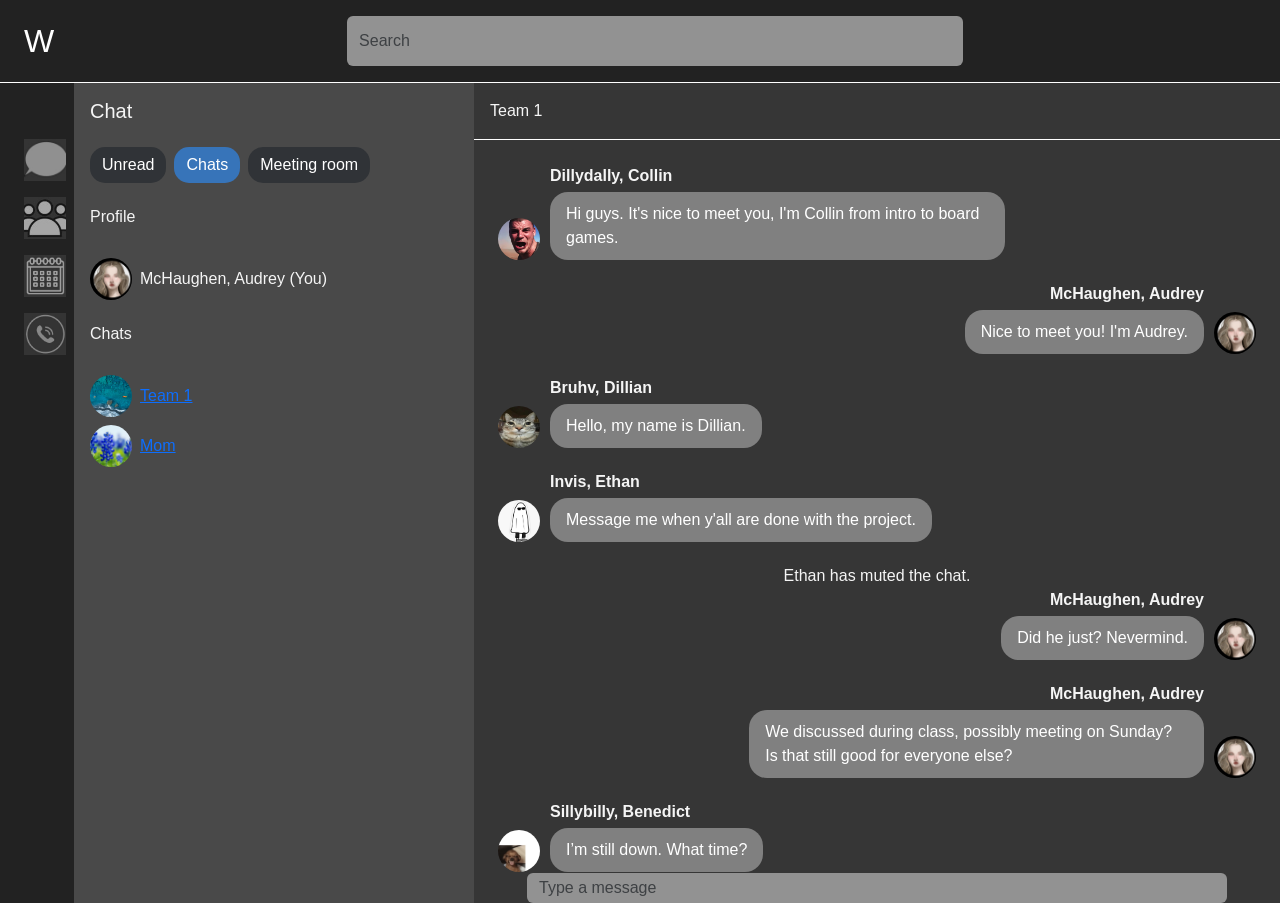
==== commit bf950226: "fixed everything" ====
--- a/index.html
+++ b/index.html
@@ -152,8 +152,18 @@
 						<img src="assets/img/pfp4.jpg" class="profile-pic" alt="profile icon of Ethan">
 						<div class="message-content">
 							<div class="message-name">Invis, Ethan</div>
-							<div class="message-bubble">hi</div>
-						</div>
+							<div class="message-bubble">Message me when y'all are done with the project.</div>
+						</div>
+					</div>
+
+					<div class="day-2 d-flex justify-content-center">Ethan has muted the chat.</div>
+
+					<div class="message-row right">
+						<div class="message-content">
+							<div class="message-name text-end">McHaughen, Audrey</div>
+							<div class="message-bubble">Did he just? Nevermind.</div>
+						</div>
+						<img src="assets/img/testimg.jpg" class="profile-pic" alt="profile icon of Audrey">
 					</div>
 
 					<div class="message-row right">
@@ -312,7 +322,7 @@
 						</div>
 					</div>
 
-					<div class="day-2 d-flex justify-content-center sound-trigger">Day 3</div>
+					<div class="day-2 d-flex justify-content-center">Day 3</div>
 
 					<div class="message-row left">
 						<img src="assets/img/pfp3.jpg" class="profile-pic" alt="profile icon of Dillian">
@@ -350,7 +360,7 @@
 						<img src="assets/img/pfp2.jpg" class="profile-pic" alt="profile icon of Benedict">
 						<div class="message-content">
 							<div class="message-name">Sillybilly, Benedict</div>
-							<div class="message-bubble">I'm working on creative doc rn im really good at writing.</div>
+							<div class="message-bubble">I'm working on creative doc rn im really gud at writig.</div>
 						</div>
 					</div>
 
@@ -421,7 +431,7 @@
 						<img src="assets/img/pfp3.jpg" class="profile-pic" alt="profile icon of Dillian">
 						<div class="message-content">
 							<div class="message-name">Bruhv, Dillian</div>
-							<div class="message-bubble">Ill just wait for you to be done with ur class.</div>
+							<div class="message-bubble">Ill just wait for you to be done with ur class. eLearning stresses me out so I don't use it.</div>
 						</div>
 					</div>
 
@@ -463,25 +473,74 @@
 						<img src="assets/img/pfp3.jpg" class="profile-pic" alt="profile icon of Dillian">
 						<div class="message-content">
 							<div class="message-name">Bruhv, Dillian</div>
-							<div class="message-bubble">Alr, I'll do the task sheet.</div>
-						</div>
-					</div>
-
-
-					<div class="message-row right">
-						<div class="message-content">
-							<div class="message-name text-end">McHaughen, Audrey</div>
-							<div class="message-bubble">Okay, thanks. Let me know if you need help. The Professor<br>
-								has listed all the requirements on eLearning.</div>
-						</div>
-						<img src="assets/img/testimg.jpg" class="profile-pic" alt="profile icon of Audrey">
-					</div>
-
-
-					<div class="message-row right">
-						<div class="message-content">
-							<div class="message-name text-end">McHaughen, Audrey</div>
-							<div class="message-bubble you must hate me"><img
+							<div class="message-bubble">Actually Audrey, I have the flu.</div>
+						</div>
+					</div>
+
+
+					<div class="message-row right">
+						<div class="message-content">
+							<div class="message-name text-end">McHaughen, Audrey</div>
+							<div class="message-bubble">Oh, um. I'm sorry to hear that, the project is due in a few days, and so far I've done most of the work for it.</div>
+						</div>
+						<img src="assets/img/testimg.jpg" class="profile-pic" alt="profile icon of Audrey">
+					</div>
+
+					<div class="day-2 d-flex gap-2 justify-content-center">As most group projects go, it starts out with everyone communicating. 
+																<Br>But as time goes on the group starts to become less and less communicative. 
+																<Br>Audrey continued communicating with the group, but most of her messages were ignored.
+																<Br>Audrey ended up doing most of the project, despite asking for help. 
+																<Br> It was now the final hours leading up to the project, and Audrey hoped that they did their part.</div>
+
+
+
+																	<div class="message-row left">
+						<img src="assets/img/pfp1.jpg" class="profile-pic" alt="profile icon of Collin">
+						<div class="message-content">
+							<div class="message-name">Dillydally, Collin</div>
+							<div class="message-bubble">This took me days.</div>
+						</div>
+					</div>
+
+
+																	<div class="message-row left">
+						<img src="assets/img/pfp1.jpg" class="profile-pic" alt="profile icon of Collin">
+						<div class="message-content">
+							<div class="message-bubble bruh"><img
+									src="assets/img/Bruh.png"> </div>
+						</div>
+					</div>
+
+					<div class="message-row left">
+						<img src="assets/img/pfp2.jpg" class="profile-pic" alt="profile icon of Benedict">
+						<div class="message-content">
+							<div class="message-name">Sillybilly, Benedict</div>
+							<div class="message-bubble">Um guys, So I am Just Now trying to Finsih the document to turn in. But for some reason theres a lot of red squiggly lines under every single word.</div>
+						</div>
+					</div>
+
+					<div class="message-row left">
+						<img src="assets/img/pfp3.jpg" class="profile-pic" alt="profile icon of Dillian">
+						<div class="message-content">
+							<div class="message-name">Bruhv, Dillian</div>
+							<div class="message-bubble">I have plauge.</div>
+						</div>
+					</div>
+
+					<div class="day-2 d-flex justify-content-center">Ethan has unmuted the chat.</div>
+
+					<div class="message-row left">
+						<img src="assets/img/pfp4.jpg" class="profile-pic" alt="profile icon of Ethan">
+						<div class="message-content">
+							<div class="message-name">Invis, Ethan</div>
+							<div class="message-bubble">Y'all done yet with my project? Its due in two hours.</div>
+						</div>
+					</div>
+
+					<div class="message-row right">
+						<div class="message-content">
+							<div class="message-name text-end">McHaughen, Audrey</div>
+							<div class="message-bubble you must hate me sound-trigger"><img
 									src="assets/img/you-must-hate-me.jpg"> </div>
 						</div>
 						<img src="assets/img/testimg.jpg" class="profile-pic" alt="profile icon of Audrey">
--- a/assets/css/styles.css
+++ b/assets/css/styles.css
@@ -119,6 +119,7 @@
 	min-width: 0;
 }
 
+
 .message-name{
 	font-size: 0.85 rem;
 	font-weight: bold;
